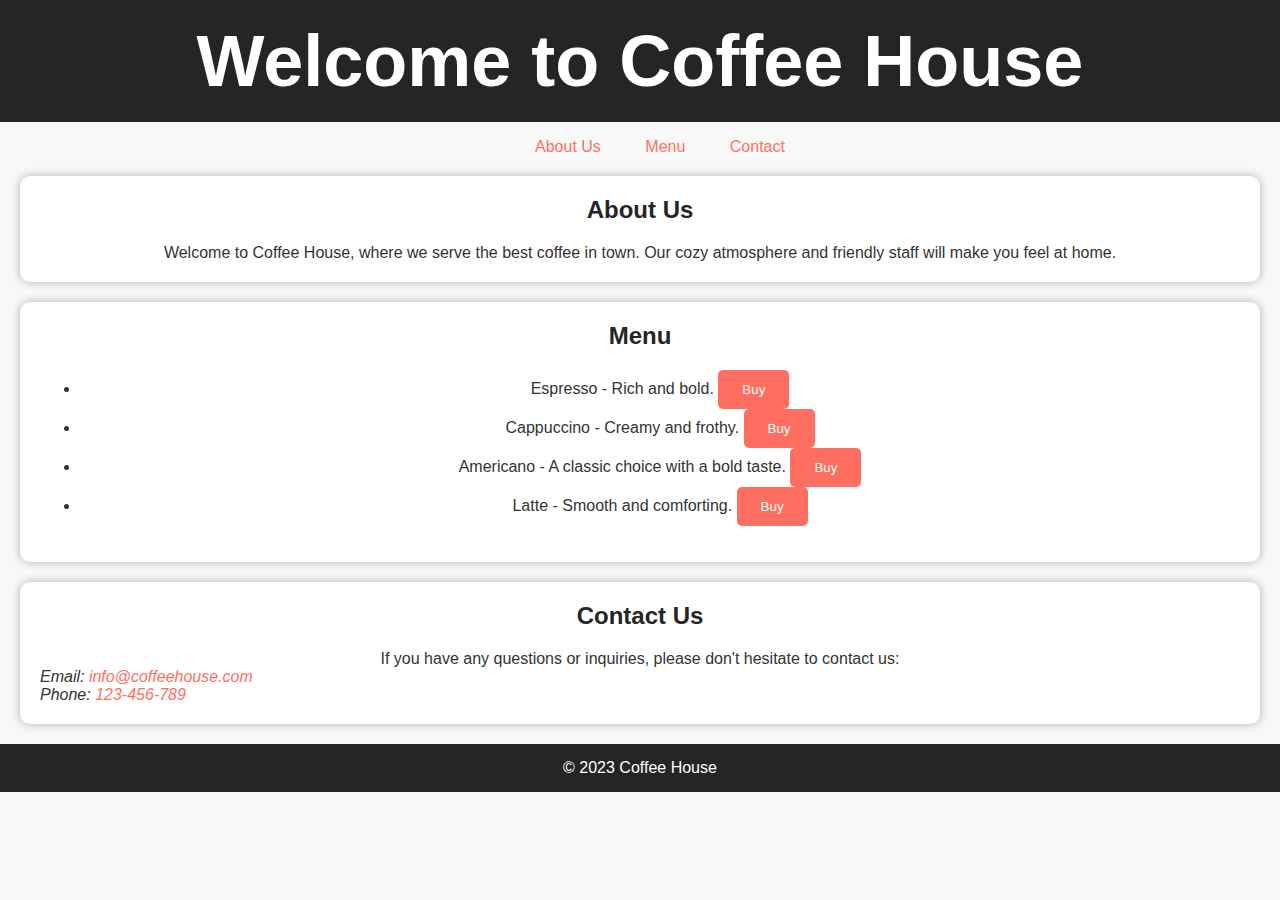
==== index.html @ 3e3bfc2d "first commit" ====
<!DOCTYPE html>
<html lang="en">
<head>
    <meta charset="UTF-8">
    <meta name="viewport" content="width=device-width, initial-scale=1.0">
    <title>Coffee House</title>
    <link rel="stylesheet" href="index.css">
</head>
<body>
    <header>
        <h1>Welcome to Coffee House</h1>
    </header>

    <nav>
        <ul>
            <li><a href="#about">About Us</a></li>
            <li><a href="#menu">Menu</a></li>
            <li><a href="#contact">Contact</a></li>
        </ul>
    </nav>

    <section id="about">
        <h2>About Us</h2>
        <p>Welcome to Coffee House, where we serve the best coffee in town. Our cozy atmosphere and friendly staff will make you feel at home.</p>
    </section>

    <section id="menu">
        <h2>Menu</h2>
        <ul>
            <li>
                <span class="coffee-name">Espresso</span> - Rich and bold.
                <button class="buy-button" onclick="buyCoffee('Espresso')">Buy</button>
            </li>
            <li>
                <span class="coffee-name">Cappuccino</span> - Creamy and frothy.
                <button class="buy-button" onclick="buyCoffee('Cappuccino')">Buy</button>
            </li>
           <!-- Add this code to your existing menu section -->
<li>
    <span class="coffee-name">Americano</span> - A classic choice with a bold taste.
    <button class="buy-button" onclick="buyCoffee('Americano')">Buy</button>
</li>
<li>
    <span class="coffee-name">Latte</span> - Smooth and comforting.
    <button class="buy-button" onclick="buyCoffee('Latte')">Buy</button>
</li>
            <!-- Add similar buttons for other coffee items -->
        </ul>
    </section>

    <section id="contact">
        <h2>Contact Us</h2>
        <p>If you have any questions or inquiries, please don't hesitate to contact us:</p>
        <address>
            Email: <a href="mailto:info@coffeehouse.com">info@coffeehouse.com</a><br>
            Phone: <a href="tel:+123456789">123-456-789</a>
        </address>
    </section>

    <footer>
        &copy; 2023 Coffee House
    </footer>

    <!-- Link to JavaScript file here -->
    <script src="index.js"></script>

    <script>
        // JavaScript code for handling coffee purchases
        function buyCoffee(coffeeName) {
            alert(`You have purchased a ${coffeeName}! Enjoy your coffee.`);
            // You can add more functionality here, such as processing orders.
        }
    </script>
</body>
</html>
---- index.css ----
body, h1, h2, p {
    margin: 0;
    padding: 0;
}

/* Set a background color and text color for the entire page */
body {
    background-color: #f8f8f8;
    color: #333;
    font-family: 'Arial', sans-serif;
}

/* Style the header */
header {
    background-color: #252525;
    color: #fff;
    text-align: center;
    padding: 20px;
    font-size: 36px;
}

/* Style the navigation menu */
nav ul {
    list-style: none;
    text-align: center;
}

nav li {
    display: inline;
    margin: 0 20px;
}

/* Style section headers */
h2 {
    color: #252525;
    font-size: 24px;
    margin-bottom: 20px;
}

/* Style sections */
section {
    background-color: #fff;
    padding: 20px;
    margin: 20px;
    border-radius: 10px;
    box-shadow: 0 0 10px rgba(0, 0, 0, 0.3);
}

/* Style links */
a {
    color: #ff6f61;
    text-decoration: none;
    transition: color 0.3s;
}

a:hover {
    color: #e5574c;
}

/* Style the "Buy Coffee" buttons */
.buy-button {
    background-color: #ff6f61;
    color: #fff;
    padding: 12px 24px;
    border: none;
    border-radius: 5px;
    cursor: pointer;
    transition: background-color 0.3s;
}

.buy-button:hover {
    background-color: #e5574c;
}

/* Style the footer */
footer {
    background-color: #252525;
    color: #fff;
    text-align: center;
    padding: 15px;
}

/* Center text in sections */
section h2, section p, section ul {
    text-align: center;
}
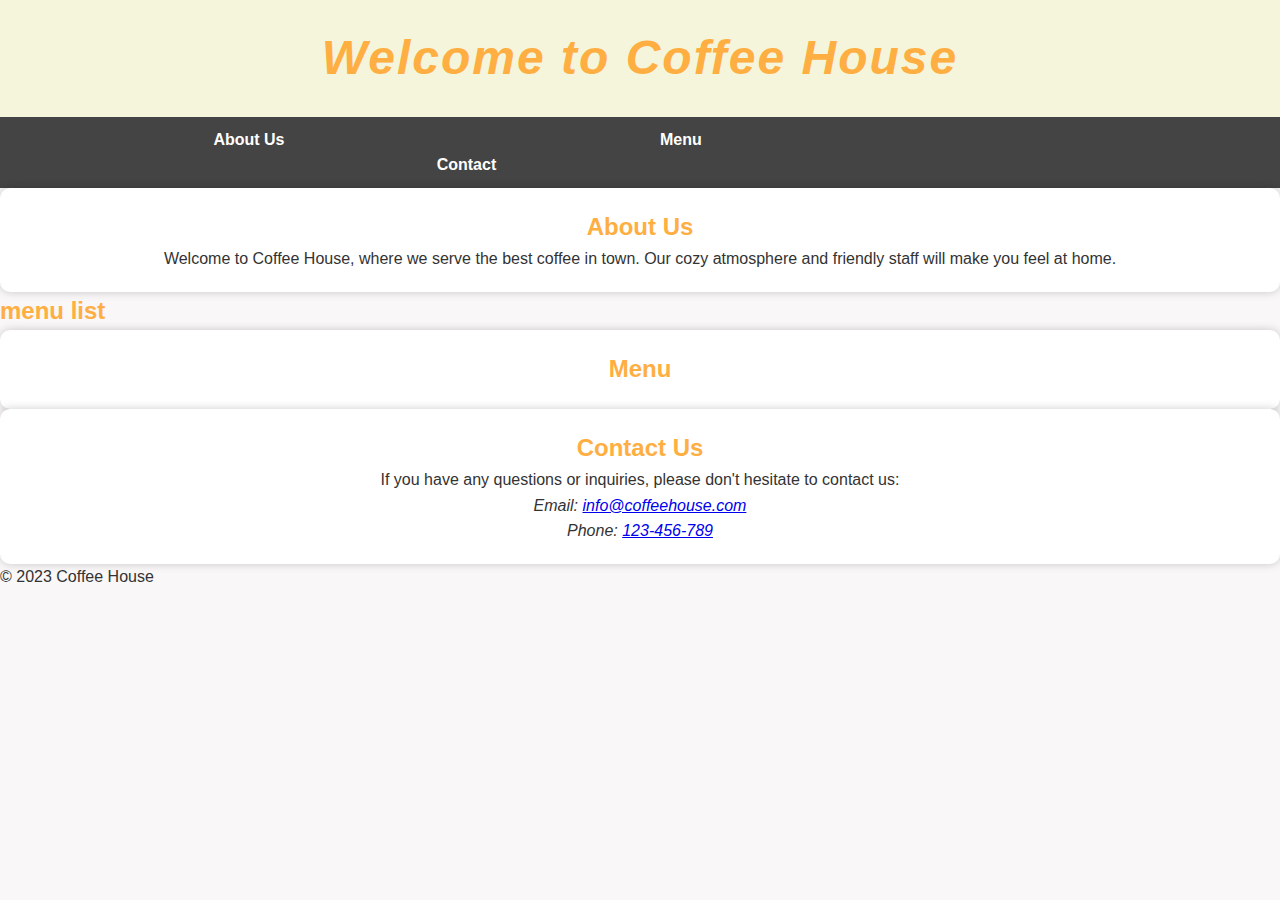
==== commit 34ae0be3: "first commit" ====
--- a/index.html
+++ b/index.html
@@ -23,30 +23,21 @@
         <h2>About Us</h2>
         <p>Welcome to Coffee House, where we serve the best coffee in town. Our cozy atmosphere and friendly staff will make you feel at home.</p>
     </section>
+     
+    <div class="menu">
+        <h2>menu list</h2>
+        <ul id="menu">
+            <!-- Menu items will be populated here -->
+        </ul>
+    </div>
+    <!-- Update the structure of your coffee menu section -->
+<section id="menu">
+    <h2>Menu</h2>
+    <div class="coffee-cards">
+        <!-- Coffee cards will be populated here -->
+    </div>
+</section>
 
-    <section id="menu">
-        <h2>Menu</h2>
-        <ul>
-            <li>
-                <span class="coffee-name">Espresso</span> - Rich and bold.
-                <button class="buy-button" onclick="buyCoffee('Espresso')">Buy</button>
-            </li>
-            <li>
-                <span class="coffee-name">Cappuccino</span> - Creamy and frothy.
-                <button class="buy-button" onclick="buyCoffee('Cappuccino')">Buy</button>
-            </li>
-           <!-- Add this code to your existing menu section -->
-<li>
-    <span class="coffee-name">Americano</span> - A classic choice with a bold taste.
-    <button class="buy-button" onclick="buyCoffee('Americano')">Buy</button>
-</li>
-<li>
-    <span class="coffee-name">Latte</span> - Smooth and comforting.
-    <button class="buy-button" onclick="buyCoffee('Latte')">Buy</button>
-</li>
-            <!-- Add similar buttons for other coffee items -->
-        </ul>
-    </section>
 
     <section id="contact">
         <h2>Contact Us</h2>
--- a/index.css
+++ b/index.css
@@ -1,87 +1,104 @@
-
-body, h1, h2, p {
+body, h1, h2, p, ul, li {
     margin: 0;
     padding: 0;
 }
 
-/* Set a background color and text color for the entire page */
 body {
-    background-color: #f8f8f8;
+    font-family: 'Arial', sans-serif;
+    background-color: #f9f7f7;
     color: #333;
-    font-family: 'Arial', sans-serif;
+    line-height: 1.6;
+    margin: 0;
+    padding: 0;
 }
 
-/* Style the header */
 header {
-    background-color: #252525;
+    background-color: beige;
     color: #fff;
     text-align: center;
-    padding: 20px;
-    font-size: 36px;
+    padding: 20px 0;
+    font-size: 24px;
+    letter-spacing: 2px;
+    font-style: italic;
 }
 
-/* Style the navigation menu */
 nav ul {
-    list-style: none;
-    text-align: center;
+    list-style-type: none;
+    display: flex;
+    justify-content: center;
+    background-color: #444;
+    padding: 10px 0;
 }
 
-nav li {
-    display: inline;
+nav ul li {
     margin: 0 20px;
 }
 
-/* Style section headers */
-h2 {
-    color: #252525;
-    font-size: 24px;
+nav ul li a {
+    text-decoration: none;
+    color: #fff;
+    font-weight: bold;
+    transition: color 0.3s;
+}
+
+nav ul li a:hover {
+    color: #ffae42;
+}
+
+section {
+    padding: 20px;
+    background-color: #fff;
+    box-shadow: 0px 0px 10px rgba(0, 0, 0, 0.2);
+    border-radius: 10px;
+    text-align: center; /* Center-align the content */
+}
+
+h1, h2 {
+    color: #ffae42;
+}
+
+ul {
+    list-style-type: none;
+    display: flex;
+    flex-wrap: wrap;
+    justify-content: space-between;
+}
+
+ul li {
+    flex-basis: calc(33.33% - 20px);
     margin-bottom: 20px;
 }
 
-/* Style sections */
-section {
-    background-color: #fff;
-    padding: 20px;
-    margin: 20px;
-    border-radius: 10px;
-    box-shadow: 0 0 10px rgba(0, 0, 0, 0.3);
+.coffee-name {
+    color: #ffae42;
+    font-weight: bold;
 }
 
-/* Style links */
-a {
-    color: #ff6f61;
-    text-decoration: none;
-    transition: color 0.3s;
-}
-
-a:hover {
-    color: #e5574c;
-}
-
-/* Style the "Buy Coffee" buttons */
 .buy-button {
-    background-color: #ff6f61;
+    background-color: #ffae42;
     color: #fff;
-    padding: 12px 24px;
     border: none;
+    padding: 10px 20px;
+    cursor: pointer;
     border-radius: 5px;
-    cursor: pointer;
+    font-weight: bold;
     transition: background-color 0.3s;
 }
 
 .buy-button:hover {
-    background-color: #e5574c;
+    background-color: #f39400;
 }
 
-/* Style the footer */
-footer {
-    background-color: #252525;
-    color: #fff;
-    text-align: center;
-    padding: 15px;
+.coffee-image {
+    width: 100%;
+    height: auto;
+    border-radius: 10px;
 }
 
-/* Center text in sections */
-section h2, section p, section ul {
+ul#menu {
     text-align: center;
 }
+
+#contact {
+    text-align: center; /* Center-align the content in the contact section */
+}
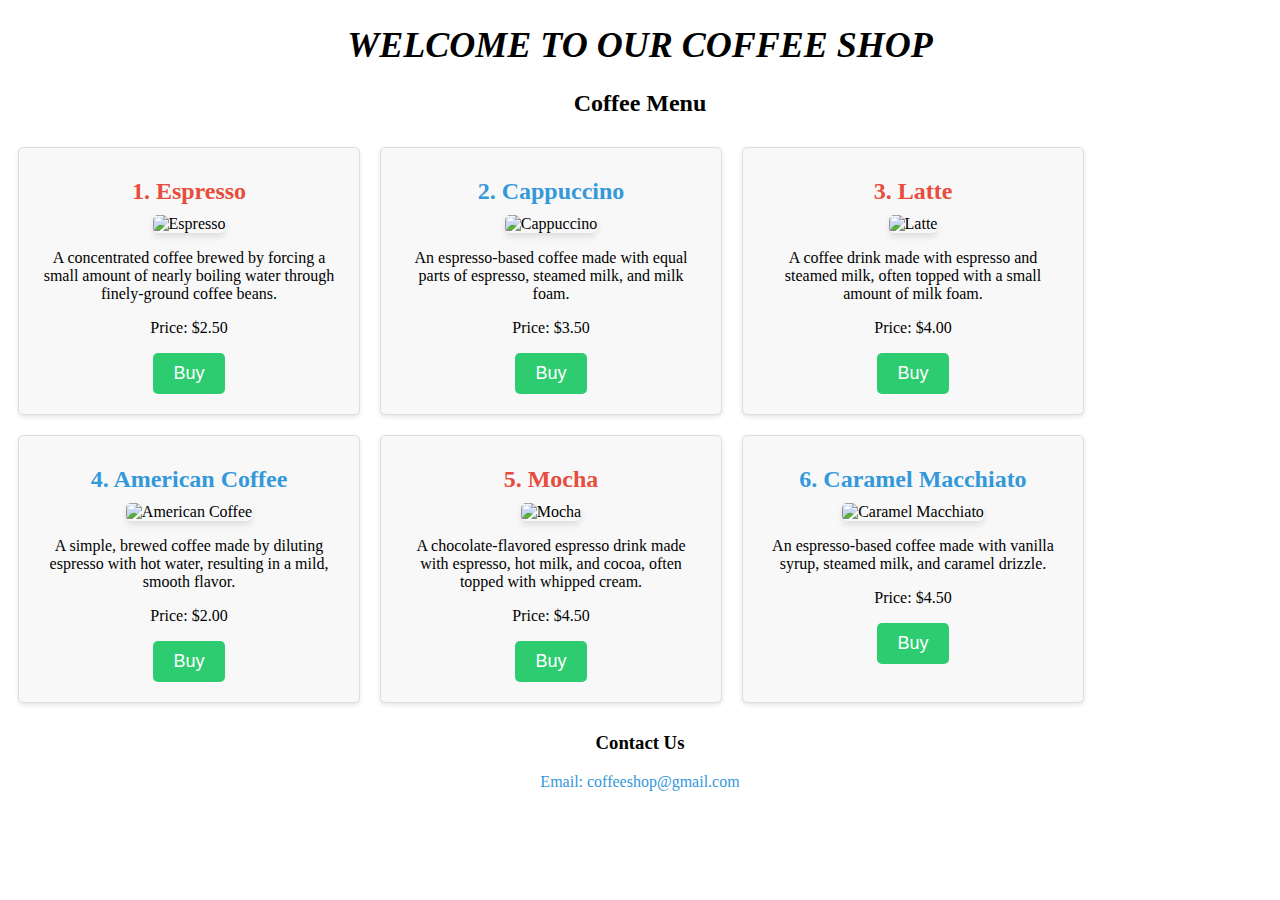
==== commit 0f974d40: "completed test" ====
--- a/index.html
+++ b/index.html
@@ -3,64 +3,26 @@
 <head>
     <meta charset="UTF-8">
     <meta name="viewport" content="width=device-width, initial-scale=1.0">
-    <title>Coffee House</title>
+    <title>Coffe Shop</title>
     <link rel="stylesheet" href="index.css">
 </head>
 <body>
-    <header>
-        <h1>Welcome to Coffee House</h1>
-    </header>
-
-    <nav>
-        <ul>
-            <li><a href="#about">About Us</a></li>
-            <li><a href="#menu">Menu</a></li>
-            <li><a href="#contact">Contact</a></li>
-        </ul>
-    </nav>
-
-    <section id="about">
-        <h2>About Us</h2>
-        <p>Welcome to Coffee House, where we serve the best coffee in town. Our cozy atmosphere and friendly staff will make you feel at home.</p>
+    <section id="coffee-shop">
+        <h1>Welcome to Our Coffee Shop</h1>
     </section>
-     
-    <div class="menu">
-        <h2>menu list</h2>
-        <ul id="menu">
-            <!-- Menu items will be populated here -->
-        </ul>
-    </div>
-    <!-- Update the structure of your coffee menu section -->
-<section id="menu">
-    <h2>Menu</h2>
-    <div class="coffee-cards">
-        <!-- Coffee cards will be populated here -->
-    </div>
-</section>
+    <section id="menu">
+        <h2>Coffee Menu</h2>
+        <div class="coffee-cards">
+            <!-- Coffee cards will be populated here by JavaScript -->
+        </div>
+    </section>
+    <section id="contact">
+        <h3>Contact Us</h3>
+        <p class="email">Email: coffeeshop@gmail.com</p>
 
 
-    <section id="contact">
-        <h2>Contact Us</h2>
-        <p>If you have any questions or inquiries, please don't hesitate to contact us:</p>
-        <address>
-            Email: <a href="mailto:info@coffeehouse.com">info@coffeehouse.com</a><br>
-            Phone: <a href="tel:+123456789">123-456-789</a>
-        </address>
     </section>
-
-    <footer>
-        &copy; 2023 Coffee House
-    </footer>
-
-    <!-- Link to JavaScript file here -->
-    <script src="index.js"></script>
-
-    <script>
-        // JavaScript code for handling coffee purchases
-        function buyCoffee(coffeeName) {
-            alert(`You have purchased a ${coffeeName}! Enjoy your coffee.`);
-            // You can add more functionality here, such as processing orders.
-        }
-    </script>
+    <!-- You can include JavaScript code here if needed -->
+    <script src="./index.js"></script>
 </body>
 </html>
--- a/index.css
+++ b/index.css
@@ -1,104 +1,102 @@
-body, h1, h2, p, ul, li {
-    margin: 0;
-    padding: 0;
+/* Common styles for coffee cards */
+.coffee-card {
+    background-color: #f8f8f8;
+    border: 1px solid #ddd;
+    border-radius: 5px;
+    padding: 20px;
+    text-align: center;
+    box-shadow: 0 2px 4px rgba(0, 0, 0, 0.1);
+    max-width: 300px; /* Reduce the maximum width of the coffee card */
+    margin: 10px;
+    display: inline-block; /* Display coffee cards in a row */
 }
 
-body {
-    font-family: 'Arial', sans-serif;
-    background-color: #f9f7f7;
-    color: #333;
-    line-height: 1.6;
-    margin: 0;
-    padding: 0;
+.coffee-card h3 {
+    font-size: 24px;
+    margin: 10px 0;
 }
 
-header {
-    background-color: beige;
-    color: #fff;
-    text-align: center;
-    padding: 20px 0;
-    font-size: 24px;
-    letter-spacing: 2px;
-    font-style: italic;
+.coffee-card img {
+    max-width: 100%;
+    max-height: 150px; /* Reduce the maximum height of the images */
+    border-radius: 5px;
+    box-shadow: 0 4px 6px rgba(0, 0, 0, 0.1);
 }
 
-nav ul {
-    list-style-type: none;
-    display: flex;
-    justify-content: center;
-    background-color: #444;
-    padding: 10px 0;
+.coffee-card p {
+    font-size: 16px;
 }
 
-nav ul li {
-    margin: 0 20px;
+/* Apply different colors to coffee names */
+.coffee-card:nth-child(odd) h3 {
+    color: #e74c3c; /* Espresso and other odd-indexed items */
 }
 
-nav ul li a {
-    text-decoration: none;
-    color: #fff;
-    font-weight: bold;
-    transition: color 0.3s;
+.coffee-card:nth-child(even) h3 {
+    color: #3498db; /* Cappuccino and other even-indexed items */
 }
 
-nav ul li a:hover {
-    color: #ffae42;
-}
-
-section {
-    padding: 20px;
-    background-color: #fff;
-    box-shadow: 0px 0px 10px rgba(0, 0, 0, 0.2);
-    border-radius: 10px;
-    text-align: center; /* Center-align the content */
-}
-
-h1, h2 {
-    color: #ffae42;
-}
-
-ul {
-    list-style-type: none;
-    display: flex;
-    flex-wrap: wrap;
-    justify-content: space-between;
-}
-
-ul li {
-    flex-basis: calc(33.33% - 20px);
-    margin-bottom: 20px;
-}
-
-.coffee-name {
-    color: #ffae42;
-    font-weight: bold;
-}
-
-.buy-button {
-    background-color: #ffae42;
+/* Style the Buy button */
+.coffee-card button {
+    background-color: #2ecc71;
     color: #fff;
     border: none;
     padding: 10px 20px;
+    border-radius: 5px;
+    font-size: 18px;
     cursor: pointer;
-    border-radius: 5px;
-    font-weight: bold;
-    transition: background-color 0.3s;
 }
 
-.buy-button:hover {
-    background-color: #f39400;
+.coffee-card button:hover {
+    background-color: #27ae60;
 }
 
-.coffee-image {
-    width: 100%;
-    height: auto;
-    border-radius: 10px;
+/* Display coffee cards in a row */
+.coffee-cards {
+    display: flex;
+    flex-wrap: wrap; /* Wrap coffee cards to the next line if they don't fit in the container */
 }
 
-ul#menu {
+/* Center align and style the title (h1) */
+h1 {
+    text-align: center;
+    font-style: italic;
+    font-size: 36px;
+    text-transform: uppercase;
+}
+
+/* Center align and style h2 text */
+h2 {
     text-align: center;
 }
 
-#contact {
-    text-align: center; /* Center-align the content in the contact section */
+/* Center align and style h3 text */
+h3 {
+    text-align: center;
 }
+
+/* Style the contact section with decoration */
+.contact {
+    background-color: #f2f2f2;
+    padding: 20px;
+    text-align: center;
+    border-top: 1px solid #ddd;
+}
+
+.contact h3 {
+    font-style: italic;
+    font-size: 24px;
+    color: #333; /* Dark gray text color */
+}
+
+.contact p {
+    font-size: 18px;
+    color: #3498db; /* Blue text color */
+    margin-top: 20px; /* Add some top margin to separate it from the rest of the content */
+}
+
+/* Center-align and style the email part */
+.email {
+    text-align: center;
+    color: #3498db; /* Blue text color */
+}
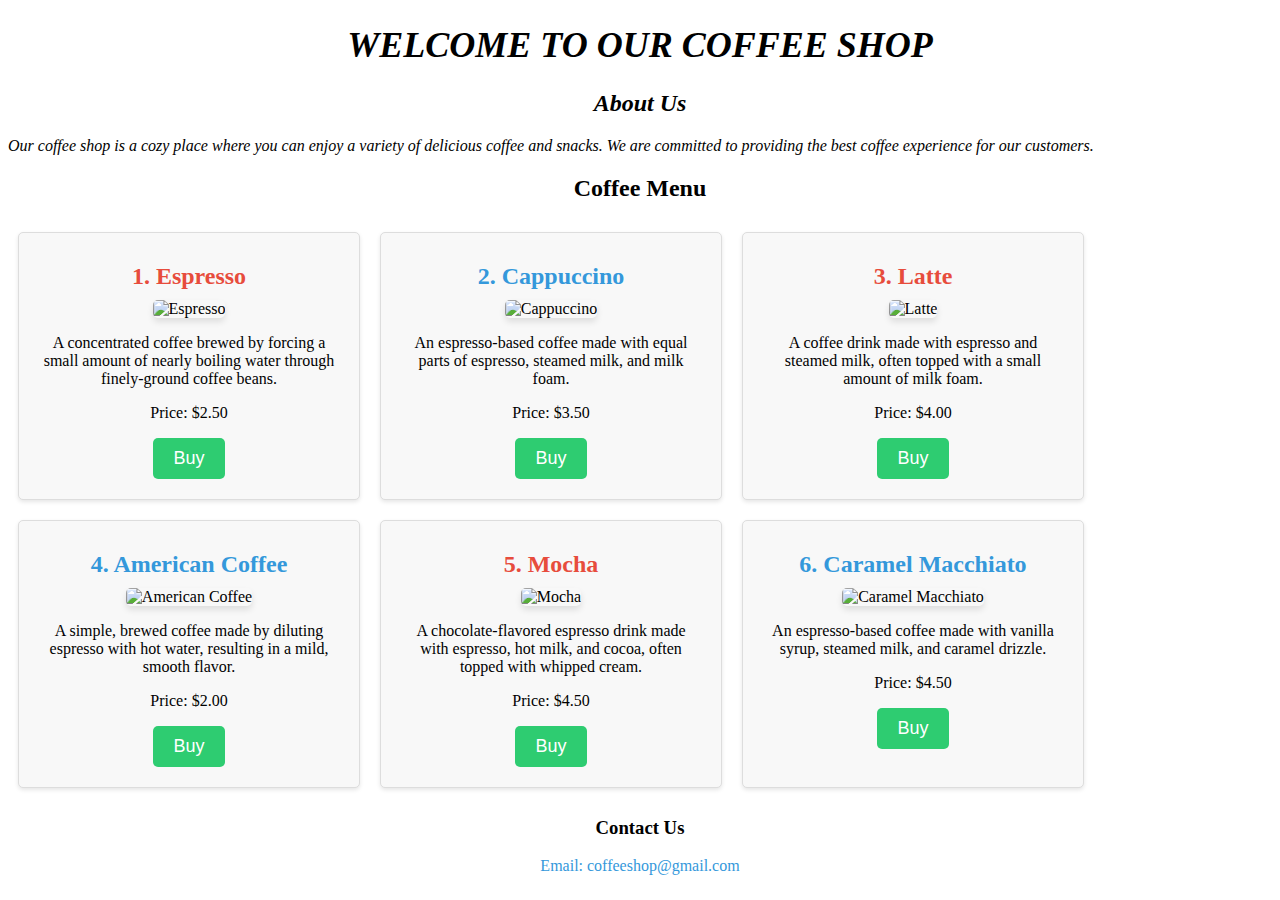
==== commit 444fee8f: "test data" ====
--- a/index.html
+++ b/index.html
@@ -3,12 +3,16 @@
 <head>
     <meta charset="UTF-8">
     <meta name="viewport" content="width=device-width, initial-scale=1.0">
-    <title>Coffe Shop</title>
+    <title>Coffee Shop</title>
     <link rel="stylesheet" href="index.css">
 </head>
 <body>
     <section id="coffee-shop">
         <h1>Welcome to Our Coffee Shop</h1>
+    </section>
+    <section id="about">
+        <h2>About Us</h2>
+        <p>Our coffee shop is a cozy place where you can enjoy a variety of delicious coffee and snacks. We are committed to providing the best coffee experience for our customers.</p>
     </section>
     <section id="menu">
         <h2>Coffee Menu</h2>
@@ -19,8 +23,6 @@
     <section id="contact">
         <h3>Contact Us</h3>
         <p class="email">Email: coffeeshop@gmail.com</p>
-
-
     </section>
     <!-- You can include JavaScript code here if needed -->
     <script src="./index.js"></script>
--- a/index.css
+++ b/index.css
@@ -100,3 +100,8 @@
     text-align: center;
     color: #3498db; /* Blue text color */
 }
+
+/* Style the About Us section */
+#about {
+    font-style: italic;
+}
